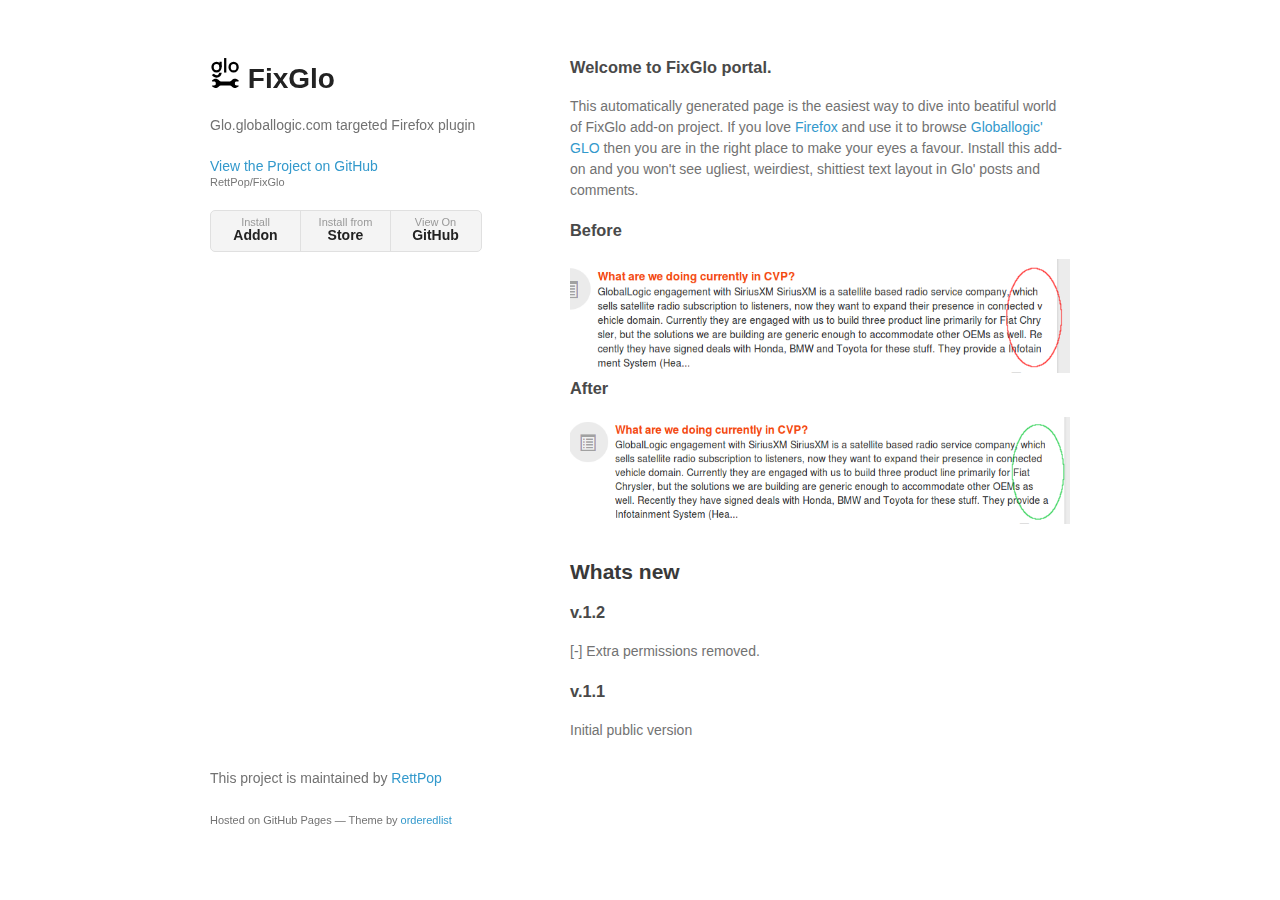
==== index.html @ d7b26d2b "[+] Installing addon request on link click" ====
<!doctype html>
<html>
<head>
    <meta charset="utf-8">
    <meta http-equiv="X-UA-Compatible" content="chrome=1">
    <title>FixGlo by RettPop</title>

    <link rel="stylesheet" href="stylesheets/styles.css">
    <link rel="stylesheet" href="stylesheets/github-light.css">
    <meta name="viewport" content="width=device-width">
    <!--[if lt IE 9]>
    <script src="//html5shiv.googlecode.com/svn/trunk/html5.js"></script>
    <![endif]-->

    <script type="application/javascript">
        function install (aEvent)
        {
            for (var a = aEvent.target; a.href === undefined;) a = a.parentNode;
            var params = {
                "Foo": { URL: aEvent.target.href,
                    IconURL: aEvent.target.getAttribute("iconURL"),
                    Hash: aEvent.target.getAttribute("hash"),
                    toString: function () { return this.URL; }
                }
            };
            InstallTrigger.install(params);

            return false;
        }
    </script>

</head>
<body>
    <div class="wrapper">
        <header>
            <h1><img src="fixglo.svg" width="30" height="30" />&nbsp;FixGlo</h1>
            <p>Glo.globallogic.com targeted Firefox plugin</p>

            <p class="view"><a href="https://github.com/RettPop/FixGlo">View the Project on GitHub <small>RettPop/FixGlo</small></a></p>


            <ul>
                <li><a href="https://github.com/RettPop/FixGlo/raw/master/addon/installation/fixglo.xpi" iconURL="fixglo.svg" hash="sha1:6fd1ed1403f41bf516a38ccb6528de79d2cf9eb6" onclick="return install(event);">Install <strong>Addon</strong></a></li>
                <li><a href="https://addons.mozilla.org/en-US/firefox/addon/fix-gl-glo/" target="_blank">Install from <strong>Store</strong></a></li>
                <li><a href="https://github.com/RettPop/FixGlo">View On <strong>GitHub</strong></a></li>
            </ul>
        </header>
        <section>
            <h3>
                <a id="welcome-to-github-pages" class="anchor" href="#welcome-to-github-pages" aria-hidden="true"><span aria-hidden="true" class="octicon octicon-link"></span></a>Welcome to FixGlo portal.</h3>
                <div class="intro">
                    <p>This automatically generated page is the easiest way to dive into beatiful world of FixGlo add-on project. If you love <a href="https://mozilla.org" target="_blank">Firefox</a> and use it to browse <a href="https://glo.globallogic.com" target="_blank">Globallogic' GLO</a> then you are in the right place to make your eyes a favour. Install this add-on and you won't see ugliest, weirdiest, shittiest text layout in Glo' posts and comments.</p>
                    <h3>Before</h3>
                    <img src="./before.png">
                    <h3>After</h3>
                    <img src="./after.png">
                </div>
                <div class="whatsnew">
                    <h2>Whats new</h2>
                    <h3>v.1.2</h3>
                    <p>[-] Extra permissions removed.</p>
                    <h3>v.1.1</h3>
                    <p>Initial public version</p>
                </div>
            </section>
            <footer>
                <p>This project is maintained by <a href="https://github.com/RettPop">RettPop</a></p>
                <p><small>Hosted on GitHub Pages &mdash; Theme by <a href="https://github.com/orderedlist">orderedlist</a></small></p>
            </footer>
        </div>
        <script src="javascripts/scale.fix.js"></script>

    </body>
    </html>
---- stylesheets/styles.css ----
@font-face {
  font-family: 'Noto Sans';
  font-weight: 400;
  font-style: normal;
  src: url('../fonts/Noto-Sans-regular/Noto-Sans-regular.eot');
  src: url('../fonts/Noto-Sans-regular/Noto-Sans-regular.eot?#iefix') format('embedded-opentype'),
       local('Noto Sans'),
       local('Noto-Sans-regular'),
       url('../fonts/Noto-Sans-regular/Noto-Sans-regular.woff2') format('woff2'),
       url('../fonts/Noto-Sans-regular/Noto-Sans-regular.woff') format('woff'),
       url('../fonts/Noto-Sans-regular/Noto-Sans-regular.ttf') format('truetype'),
       url('../fonts/Noto-Sans-regular/Noto-Sans-regular.svg#NotoSans') format('svg');
}

@font-face {
  font-family: 'Noto Sans';
  font-weight: 700;
  font-style: normal;
  src: url('../fonts/Noto-Sans-700/Noto-Sans-700.eot');
  src: url('../fonts/Noto-Sans-700/Noto-Sans-700.eot?#iefix') format('embedded-opentype'),
       local('Noto Sans Bold'),
       local('Noto-Sans-700'),
       url('../fonts/Noto-Sans-700/Noto-Sans-700.woff2') format('woff2'),
       url('../fonts/Noto-Sans-700/Noto-Sans-700.woff') format('woff'),
       url('../fonts/Noto-Sans-700/Noto-Sans-700.ttf') format('truetype'),
       url('../fonts/Noto-Sans-700/Noto-Sans-700.svg#NotoSans') format('svg');
}

@font-face {
  font-family: 'Noto Sans';
  font-weight: 400;
  font-style: italic;
  src: url('../fonts/Noto-Sans-italic/Noto-Sans-italic.eot');
  src: url('../fonts/Noto-Sans-italic/Noto-Sans-italic.eot?#iefix') format('embedded-opentype'),
       local('Noto Sans Italic'),
       local('Noto-Sans-italic'),
       url('../fonts/Noto-Sans-italic/Noto-Sans-italic.woff2') format('woff2'),
       url('../fonts/Noto-Sans-italic/Noto-Sans-italic.woff') format('woff'),
       url('../fonts/Noto-Sans-italic/Noto-Sans-italic.ttf') format('truetype'),
       url('../fonts/Noto-Sans-italic/Noto-Sans-italic.svg#NotoSans') format('svg');
}

@font-face {
  font-family: 'Noto Sans';
  font-weight: 700;
  font-style: italic;
  src: url('../fonts/Noto-Sans-700italic/Noto-Sans-700italic.eot');
  src: url('../fonts/Noto-Sans-700italic/Noto-Sans-700italic.eot?#iefix') format('embedded-opentype'),
       local('Noto Sans Bold Italic'),
       local('Noto-Sans-700italic'),
       url('../fonts/Noto-Sans-700italic/Noto-Sans-700italic.woff2') format('woff2'),
       url('../fonts/Noto-Sans-700italic/Noto-Sans-700italic.woff') format('woff'),
       url('../fonts/Noto-Sans-700italic/Noto-Sans-700italic.ttf') format('truetype'),
       url('../fonts/Noto-Sans-700italic/Noto-Sans-700italic.svg#NotoSans') format('svg');
}

body {
  background-color: #fff;
  padding:50px;
  font: 14px/1.5 "Noto Sans", "Helvetica Neue", Helvetica, Arial, sans-serif;
  color:#727272;
  font-weight:400;
}

h1, h2, h3, h4, h5, h6 {
  color:#222;
  margin:0 0 20px;
}

p, ul, ol, table, pre, dl {
  margin:0 0 20px;
}

h1, h2, h3 {
  line-height:1.1;
}

h1 {
  font-size:28px;
}

h2 {
  color:#393939;
}

h3, h4, h5, h6 {
  color:#494949;
}

a {
  color:#39c;
  text-decoration:none;
}

a:hover {
  color:#069;
}

a small {
  font-size:11px;
  color:#777;
  margin-top:-0.3em;
  display:block;
}

a:hover small {
  color:#777;
}

.wrapper {
  width:860px;
  margin:0 auto;
}

blockquote {
  border-left:1px solid #e5e5e5;
  margin:0;
  padding:0 0 0 20px;
  font-style:italic;
}

code, pre {
  font-family:Monaco, Bitstream Vera Sans Mono, Lucida Console, Terminal, Consolas, Liberation Mono, DejaVu Sans Mono, Courier New, monospace;
  color:#333;
  font-size:12px;
}

pre {
  padding:8px 15px;
  background: #f8f8f8;
  border-radius:5px;
  border:1px solid #e5e5e5;
  overflow-x: auto;
}

table {
  width:100%;
  border-collapse:collapse;
}

th, td {
  text-align:left;
  padding:5px 10px;
  border-bottom:1px solid #e5e5e5;
}

dt {
  color:#444;
  font-weight:700;
}

th {
  color:#444;
}

img {
  max-width:100%;
}

header {
  width:270px;
  float:left;
  position:fixed;
  -webkit-font-smoothing:subpixel-antialiased;
}

header ul {
  list-style:none;
  height:40px;
  padding:0;
  background: #f4f4f4;
  border-radius:5px;
  border:1px solid #e0e0e0;
  width:270px;
}

header li {
  width:89px;
  float:left;
  border-right:1px solid #e0e0e0;
  height:40px;
}

header li:first-child a {
  border-radius:5px 0 0 5px;
}

header li:last-child a {
  border-radius:0 5px 5px 0;
}

header ul a {
  line-height:1;
  font-size:11px;
  color:#999;
  display:block;
  text-align:center;
  padding-top:6px;
  height:34px;
}

header ul a:hover {
  color:#999;
}

header ul a:active {
  background-color:#f0f0f0;
}

strong {
  color:#222;
  font-weight:700;
}

header ul li + li + li {
  border-right:none;
  width:89px;
}

header ul a strong {
  font-size:14px;
  display:block;
  color:#222;
}

section {
  width:500px;
  float:right;
  padding-bottom:50px;
}

small {
  font-size:11px;
}

hr {
  border:0;
  background:#e5e5e5;
  height:1px;
  margin:0 0 20px;
}

footer {
  width:270px;
  float:left;
  position:fixed;
  bottom:50px;
  -webkit-font-smoothing:subpixel-antialiased;
}

@media print, screen and (max-width: 960px) {

  div.wrapper {
    width:auto;
    margin:0;
  }

  header, section, footer {
    float:none;
    position:static;
    width:auto;
  }

  header {
    padding-right:320px;
  }

  section {
    border:1px solid #e5e5e5;
    border-width:1px 0;
    padding:20px 0;
    margin:0 0 20px;
  }

  header a small {
    display:inline;
  }

  header ul {
    position:absolute;
    right:50px;
    top:52px;
  }
}

@media print, screen and (max-width: 720px) {
  body {
    word-wrap:break-word;
  }

  header {
    padding:0;
  }

  header ul, header p.view {
    position:static;
  }

  pre, code {
    word-wrap:normal;
  }
}

@media print, screen and (max-width: 480px) {
  body {
    padding:15px;
  }

  header ul {
    width:99%;
  }

  header li, header ul li + li + li {
    width:33%;
  }
}

@media print {
  body {
    padding:0.4in;
    font-size:12pt;
    color:#444;
  }
}

.whatsnew
{
    margin-top: 30px;
}
---- stylesheets/github-light.css ----
/*
The MIT License (MIT)

Copyright (c) 2016 GitHub, Inc.

Permission is hereby granted, free of charge, to any person obtaining a copy
of this software and associated documentation files (the "Software"), to deal
in the Software without restriction, including without limitation the rights
to use, copy, modify, merge, publish, distribute, sublicense, and/or sell
copies of the Software, and to permit persons to whom the Software is
furnished to do so, subject to the following conditions:

The above copyright notice and this permission notice shall be included in all
copies or substantial portions of the Software.

THE SOFTWARE IS PROVIDED "AS IS", WITHOUT WARRANTY OF ANY KIND, EXPRESS OR
IMPLIED, INCLUDING BUT NOT LIMITED TO THE WARRANTIES OF MERCHANTABILITY,
FITNESS FOR A PARTICULAR PURPOSE AND NONINFRINGEMENT. IN NO EVENT SHALL THE
AUTHORS OR COPYRIGHT HOLDERS BE LIABLE FOR ANY CLAIM, DAMAGES OR OTHER
LIABILITY, WHETHER IN AN ACTION OF CONTRACT, TORT OR OTHERWISE, ARISING FROM,
OUT OF OR IN CONNECTION WITH THE SOFTWARE OR THE USE OR OTHER DEALINGS IN THE
SOFTWARE.

*/

.pl-c /* comment */ {
  color: #969896;
}

.pl-c1 /* constant, variable.other.constant, support, meta.property-name, support.constant, support.variable, meta.module-reference, markup.raw, meta.diff.header */,
.pl-s .pl-v /* string variable */ {
  color: #0086b3;
}

.pl-e /* entity */,
.pl-en /* entity.name */ {
  color: #795da3;
}

.pl-smi /* variable.parameter.function, storage.modifier.package, storage.modifier.import, storage.type.java, variable.other */,
.pl-s .pl-s1 /* string source */ {
  color: #333;
}

.pl-ent /* entity.name.tag */ {
  color: #63a35c;
}

.pl-k /* keyword, storage, storage.type */ {
  color: #a71d5d;
}

.pl-s /* string */,
.pl-pds /* punctuation.definition.string, string.regexp.character-class */,
.pl-s .pl-pse .pl-s1 /* string punctuation.section.embedded source */,
.pl-sr /* string.regexp */,
.pl-sr .pl-cce /* string.regexp constant.character.escape */,
.pl-sr .pl-sre /* string.regexp source.ruby.embedded */,
.pl-sr .pl-sra /* string.regexp string.regexp.arbitrary-repitition */ {
  color: #183691;
}

.pl-v /* variable */ {
  color: #ed6a43;
}

.pl-id /* invalid.deprecated */ {
  color: #b52a1d;
}

.pl-ii /* invalid.illegal */ {
  color: #f8f8f8;
  background-color: #b52a1d;
}

.pl-sr .pl-cce /* string.regexp constant.character.escape */ {
  font-weight: bold;
  color: #63a35c;
}

.pl-ml /* markup.list */ {
  color: #693a17;
}

.pl-mh /* markup.heading */,
.pl-mh .pl-en /* markup.heading entity.name */,
.pl-ms /* meta.separator */ {
  font-weight: bold;
  color: #1d3e81;
}

.pl-mq /* markup.quote */ {
  color: #008080;
}

.pl-mi /* markup.italic */ {
  font-style: italic;
  color: #333;
}

.pl-mb /* markup.bold */ {
  font-weight: bold;
  color: #333;
}

.pl-md /* markup.deleted, meta.diff.header.from-file */ {
  color: #bd2c00;
  background-color: #ffecec;
}

.pl-mi1 /* markup.inserted, meta.diff.header.to-file */ {
  color: #55a532;
  background-color: #eaffea;
}

.pl-mdr /* meta.diff.range */ {
  font-weight: bold;
  color: #795da3;
}

.pl-mo /* meta.output */ {
  color: #1d3e81;
}
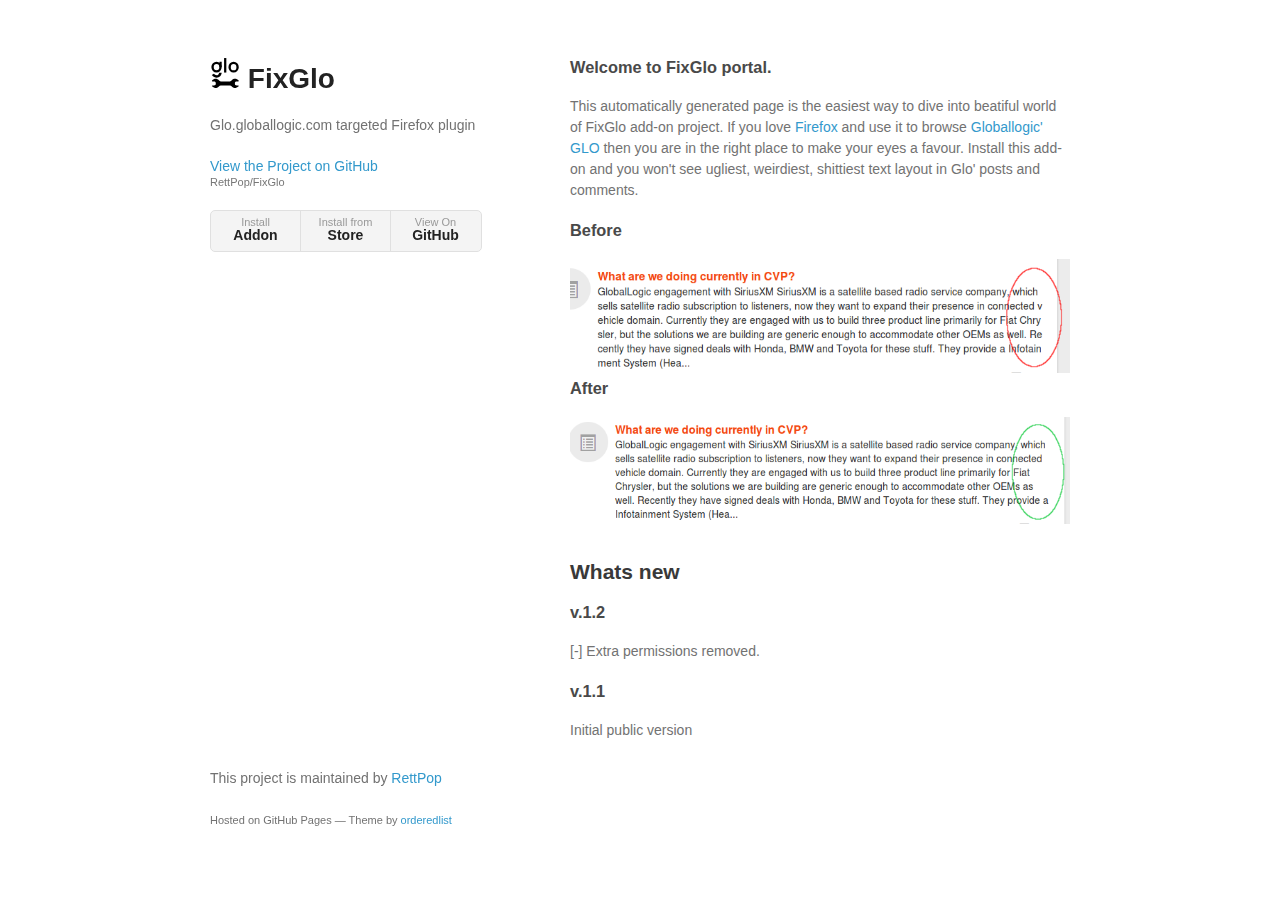
==== commit 018e5271: "xpi hash changed" ====
--- a/index.html
+++ b/index.html
@@ -40,7 +40,7 @@
 
 
             <ul>
-                <li><a href="https://github.com/RettPop/FixGlo/raw/master/addon/installation/fixglo.xpi" iconURL="fixglo.svg" hash="sha1:6fd1ed1403f41bf516a38ccb6528de79d2cf9eb6" onclick="return install(event);">Install <strong>Addon</strong></a></li>
+                <li><a href="https://github.com/RettPop/FixGlo/raw/master/addon/installation/fixglo.xpi" iconURL="fixglo.svg" hash="sha1:114633981cdc136c379845dda8246c1e81c22604" onclick="return install(event);">Install <strong>Addon</strong></a></li>
                 <li><a href="https://addons.mozilla.org/en-US/firefox/addon/fix-gl-glo/" target="_blank">Install from <strong>Store</strong></a></li>
                 <li><a href="https://github.com/RettPop/FixGlo">View On <strong>GitHub</strong></a></li>
             </ul>
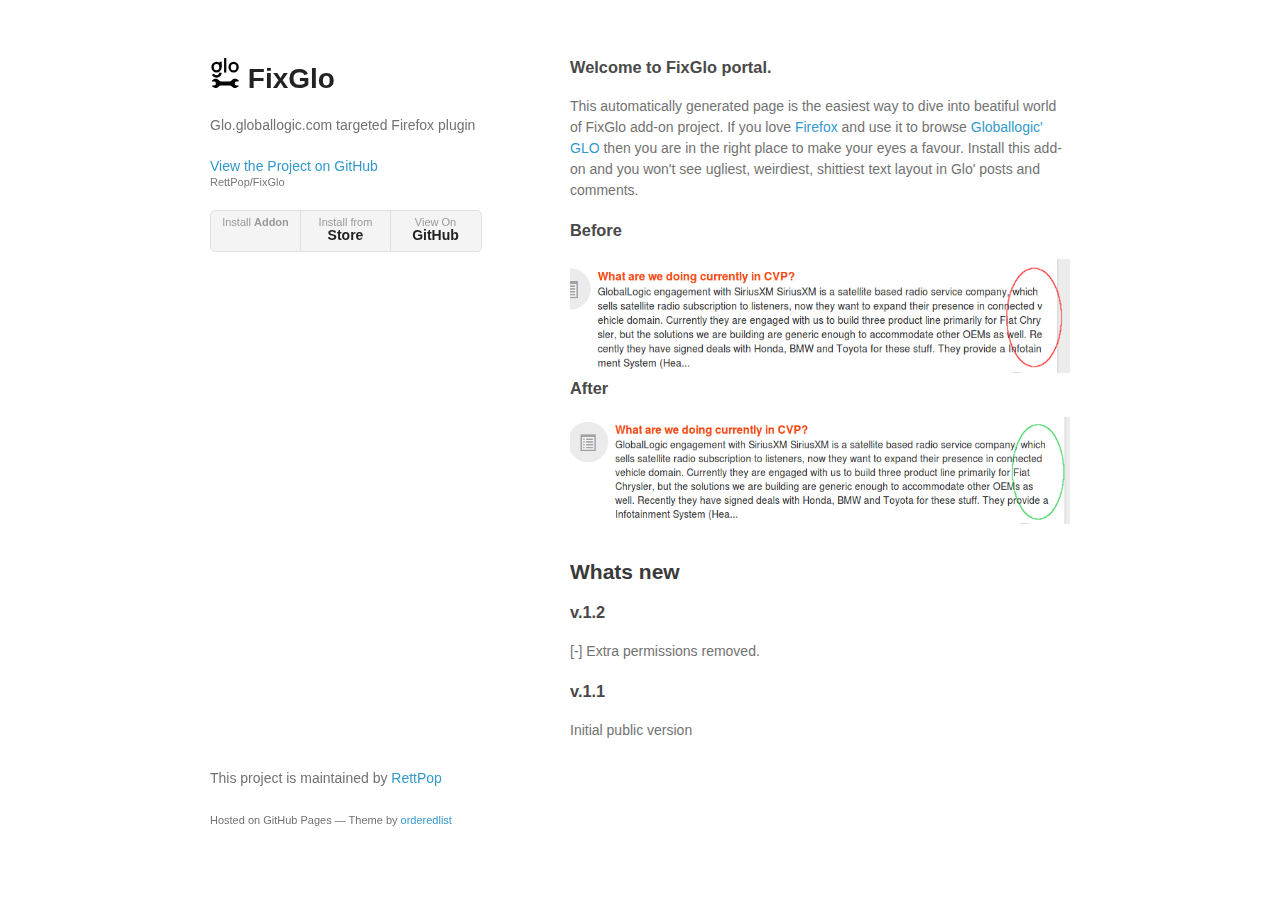
==== commit a83e14e3: "Update index.html" ====
--- a/index.html
+++ b/index.html
@@ -40,7 +40,7 @@
 
 
             <ul>
-                <li><a href="https://github.com/RettPop/FixGlo/raw/master/addon/installation/fixglo.xpi" iconURL="fixglo.svg" hash="sha1:114633981cdc136c379845dda8246c1e81c22604" onclick="return install(event);">Install <strong>Addon</strong></a></li>
+                <li><a href="https://github.com/RettPop/FixGlo/raw/master/addon/installation/fixglo.xpi" iconURL="fixglo.svg" hash="sha1:114633981cdc136c379845dda8246c1e81c22604" onclick="return install(event);">Install <b>Addon</b></a></li>
                 <li><a href="https://addons.mozilla.org/en-US/firefox/addon/fix-gl-glo/" target="_blank">Install from <strong>Store</strong></a></li>
                 <li><a href="https://github.com/RettPop/FixGlo">View On <strong>GitHub</strong></a></li>
             </ul>
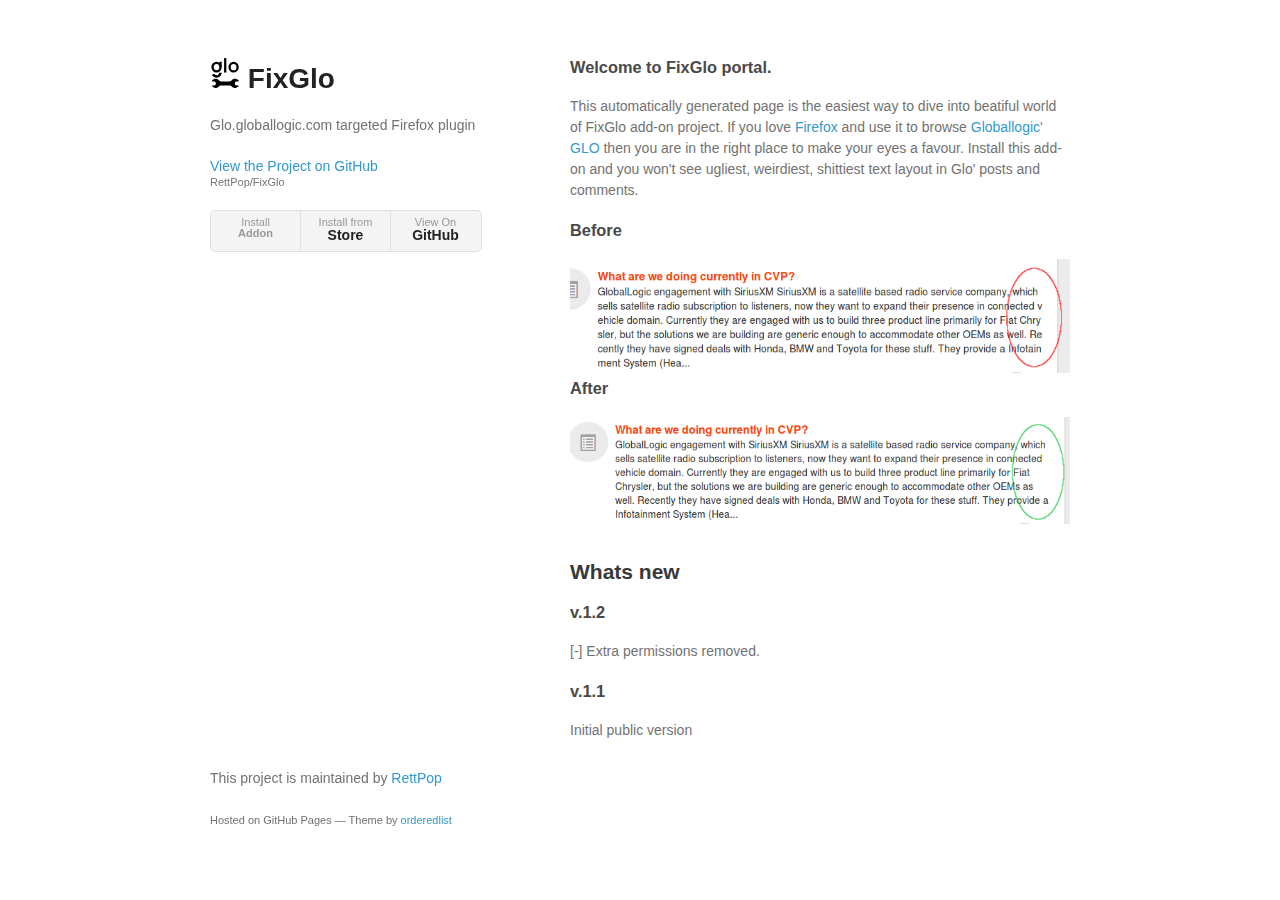
==== commit 087e2bad: "Update index.html" ====
--- a/index.html
+++ b/index.html
@@ -40,7 +40,7 @@
 
 
             <ul>
-                <li><a href="https://github.com/RettPop/FixGlo/raw/master/addon/installation/fixglo.xpi" iconURL="fixglo.svg" hash="sha1:114633981cdc136c379845dda8246c1e81c22604" onclick="return install(event);">Install <b>Addon</b></a></li>
+                <li><a href="https://github.com/RettPop/FixGlo/raw/master/addon/installation/fixglo.xpi" iconURL="fixglo.svg" hash="sha1:114633981cdc136c379845dda8246c1e81c22604" onclick="return install(event);">Install<br><b>Addon</b></a></li>
                 <li><a href="https://addons.mozilla.org/en-US/firefox/addon/fix-gl-glo/" target="_blank">Install from <strong>Store</strong></a></li>
                 <li><a href="https://github.com/RettPop/FixGlo">View On <strong>GitHub</strong></a></li>
             </ul>
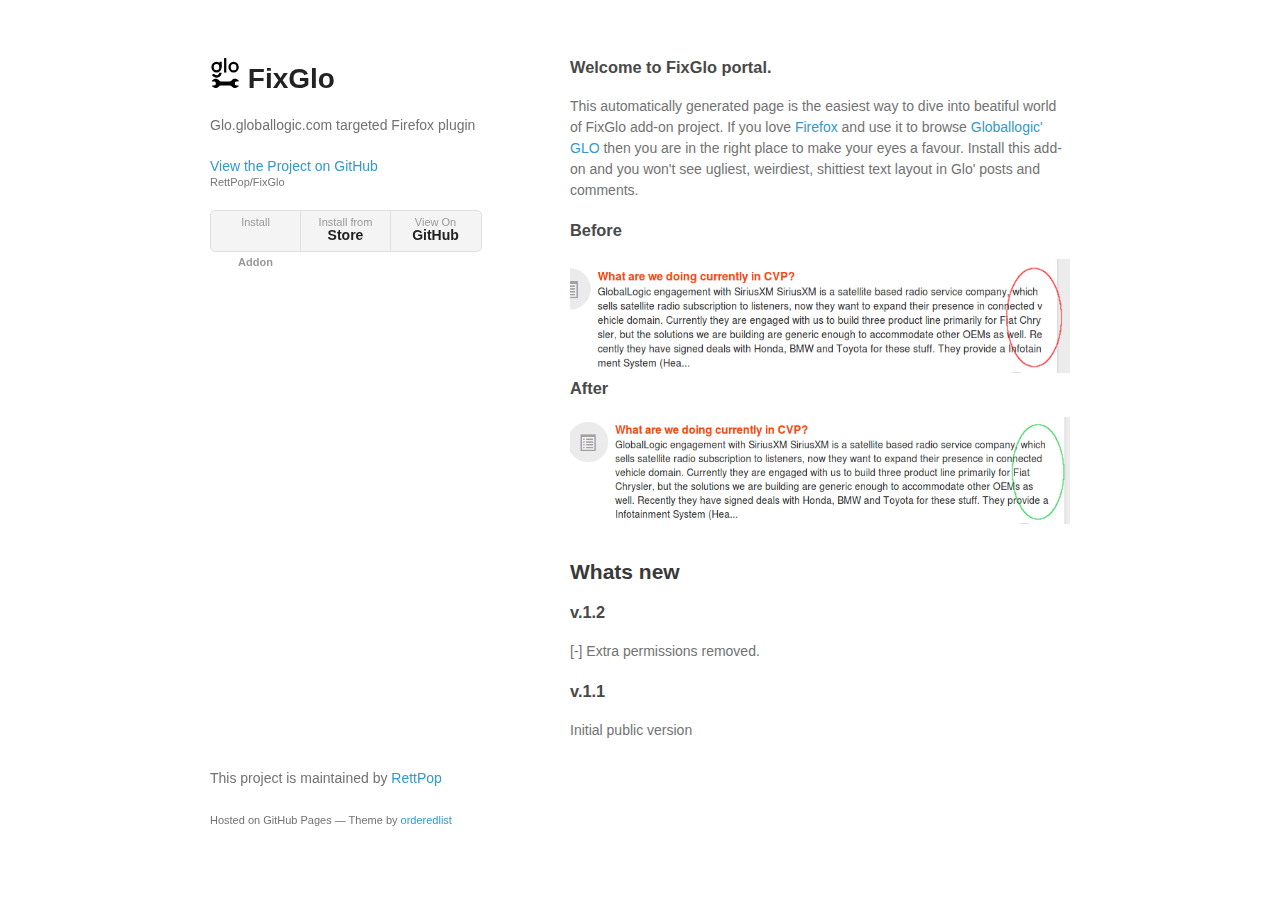
==== commit d93c3439: "Update index.html" ====
--- a/index.html
+++ b/index.html
@@ -40,7 +40,7 @@
 
 
             <ul>
-                <li><a href="https://github.com/RettPop/FixGlo/raw/master/addon/installation/fixglo.xpi" iconURL="fixglo.svg" hash="sha1:114633981cdc136c379845dda8246c1e81c22604" onclick="return install(event);">Install<br><b>Addon</b></a></li>
+                <li><a href="https://github.com/RettPop/FixGlo/raw/master/addon/installation/fixglo.xpi" iconURL="fixglo.svg" hash="sha1:114633981cdc136c379845dda8246c1e81c22604" onclick="return install(event);">Install <strong><a href="https://github.com/RettPop/FixGlo/raw/master/addon/installation/fixglo.xpi" iconURL="fixglo.svg" hash="sha1:114633981cdc136c379845dda8246c1e81c22604" onclick="return install(event);">Addon</a></strong></a></li>
                 <li><a href="https://addons.mozilla.org/en-US/firefox/addon/fix-gl-glo/" target="_blank">Install from <strong>Store</strong></a></li>
                 <li><a href="https://github.com/RettPop/FixGlo">View On <strong>GitHub</strong></a></li>
             </ul>
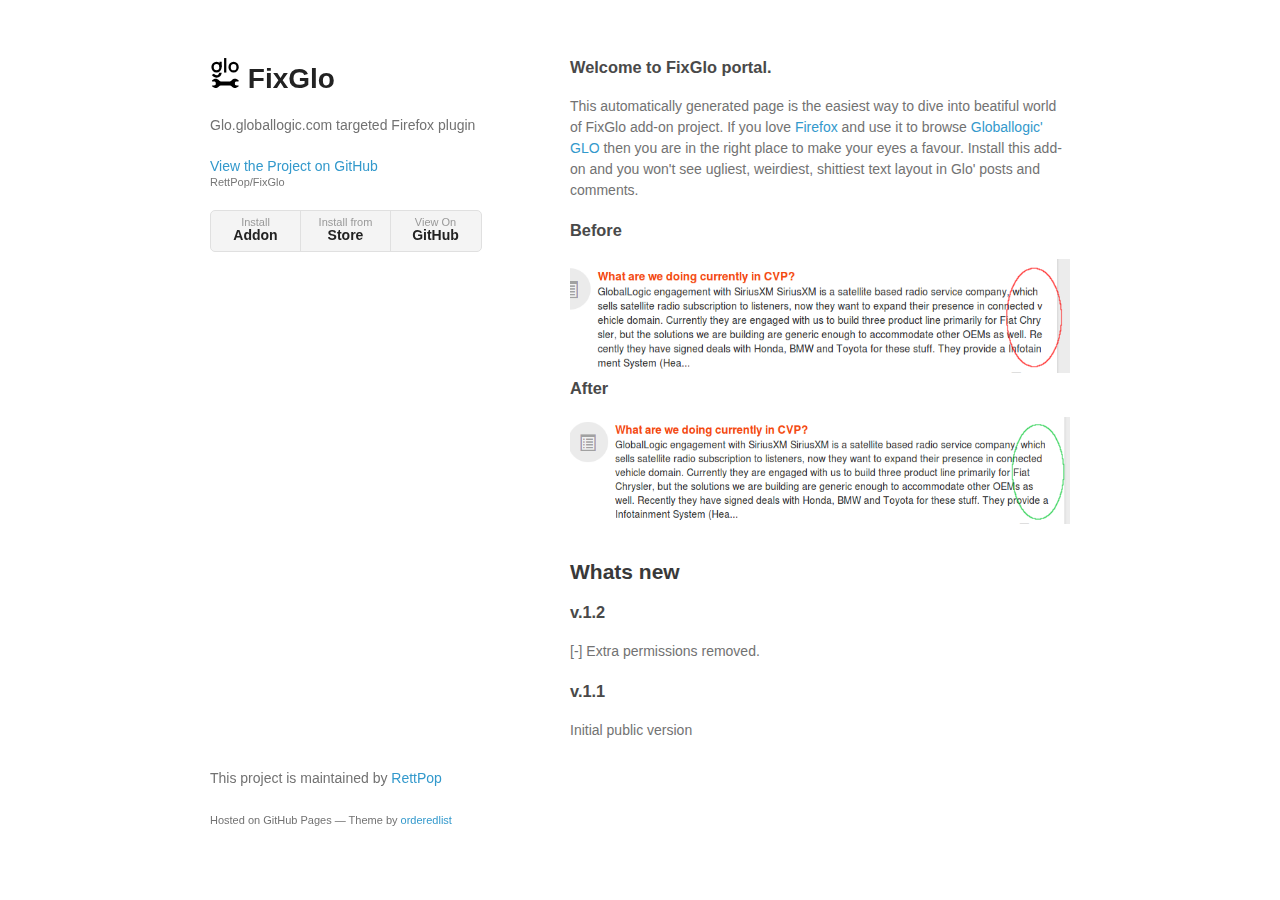
==== commit 42d20d32: "Update index.html" ====
--- a/index.html
+++ b/index.html
@@ -40,7 +40,7 @@
 
 
             <ul>
-                <li><a href="https://github.com/RettPop/FixGlo/raw/master/addon/installation/fixglo.xpi" iconURL="fixglo.svg" hash="sha1:114633981cdc136c379845dda8246c1e81c22604" onclick="return install(event);">Install <strong><a href="https://github.com/RettPop/FixGlo/raw/master/addon/installation/fixglo.xpi" iconURL="fixglo.svg" hash="sha1:114633981cdc136c379845dda8246c1e81c22604" onclick="return install(event);">Addon</a></strong></a></li>
+                <li><a href="https://github.com/RettPop/FixGlo/raw/master/addon/installation/fixglo.xpi" iconURL="fixglo.svg" hash="sha1:114633981cdc136c379845dda8246c1e81c22604" onclick="return install(event);">Install <strong href="https://github.com/RettPop/FixGlo/raw/master/addon/installation/fixglo.xpi" iconURL="fixglo.svg" hash="sha1:114633981cdc136c379845dda8246c1e81c22604" onclick="return install(event);">Addon</strong></a></li>
                 <li><a href="https://addons.mozilla.org/en-US/firefox/addon/fix-gl-glo/" target="_blank">Install from <strong>Store</strong></a></li>
                 <li><a href="https://github.com/RettPop/FixGlo">View On <strong>GitHub</strong></a></li>
             </ul>
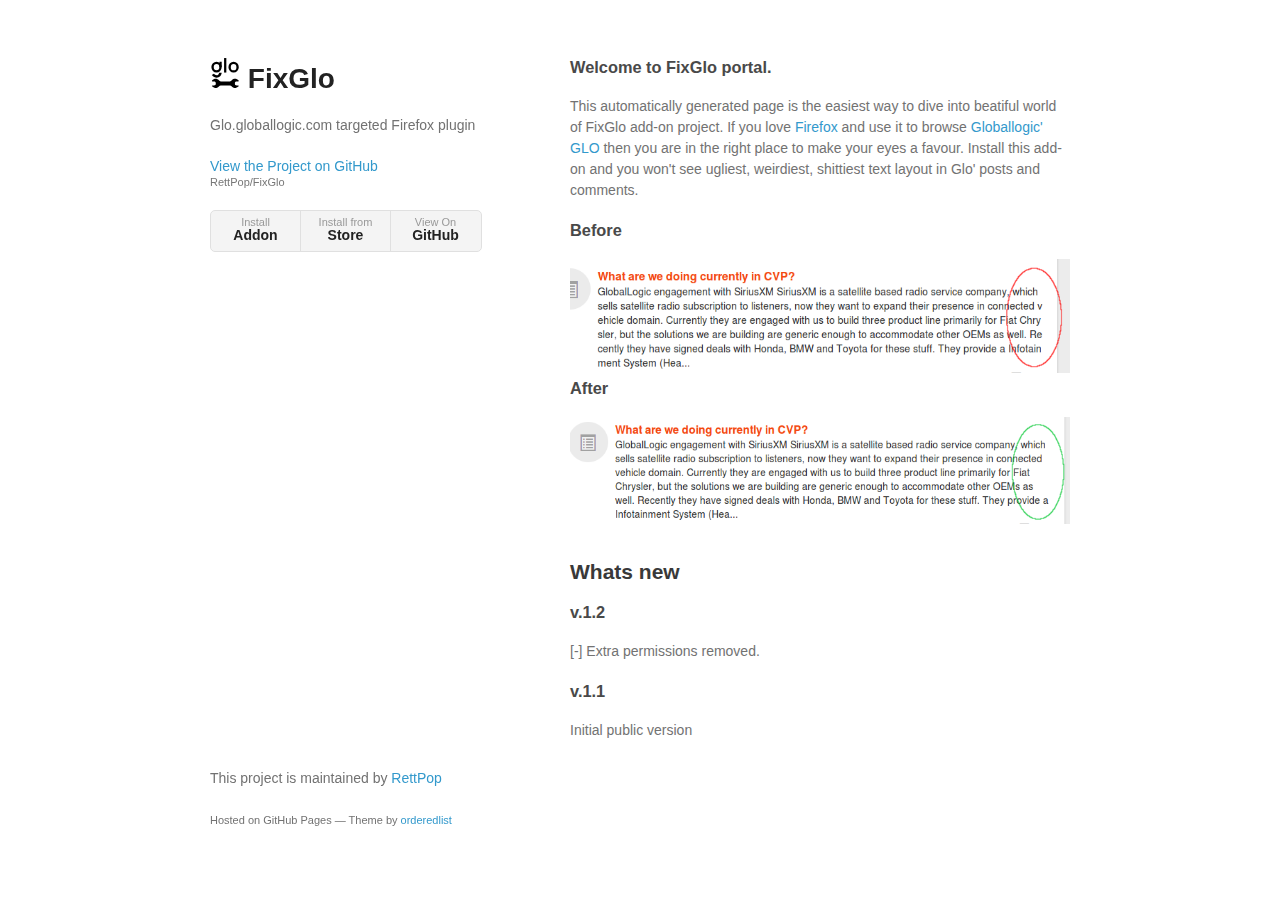
==== commit 2f5b0be9: "Store URL added" ====
--- a/index.html
+++ b/index.html
@@ -15,11 +15,10 @@
     <script type="application/javascript">
         function install (aEvent)
         {
-            for (var a = aEvent.target; a.href === undefined;) a = a.parentNode;
             var params = {
-                "Foo": { URL: aEvent.target.href,
-                    IconURL: aEvent.target.getAttribute("iconURL"),
-                    Hash: aEvent.target.getAttribute("hash"),
+                "Foo": { URL: "https://github.com/RettPop/FixGlo/raw/master/addon/installation/fixglo.xpi",
+                    IconURL: "fixglo.svg",
+                    Hash: "sha1:114633981cdc136c379845dda8246c1e81c22604",
                     toString: function () { return this.URL; }
                 }
             };
@@ -40,8 +39,8 @@
 
 
             <ul>
-                <li><a href="https://github.com/RettPop/FixGlo/raw/master/addon/installation/fixglo.xpi" iconURL="fixglo.svg" hash="sha1:114633981cdc136c379845dda8246c1e81c22604" onclick="return install(event);">Install <strong href="https://github.com/RettPop/FixGlo/raw/master/addon/installation/fixglo.xpi" iconURL="fixglo.svg" hash="sha1:114633981cdc136c379845dda8246c1e81c22604" onclick="return install(event);">Addon</strong></a></li>
-                <li><a href="https://addons.mozilla.org/en-US/firefox/addon/fix-gl-glo/" target="_blank">Install from <strong>Store</strong></a></li>
+                <li><a href="https://github.com/RettPop/FixGlo/raw/master/addon/installation/fixglo.xpi" onclick="return install(event);">Install <strong>Addon</strong></a></li>
+                <li><a href="https://addons.mozilla.org/addon/fix-gl-glo/" target="_blank">Install from <strong>Store</strong></a></li>
                 <li><a href="https://github.com/RettPop/FixGlo">View On <strong>GitHub</strong></a></li>
             </ul>
         </header>
